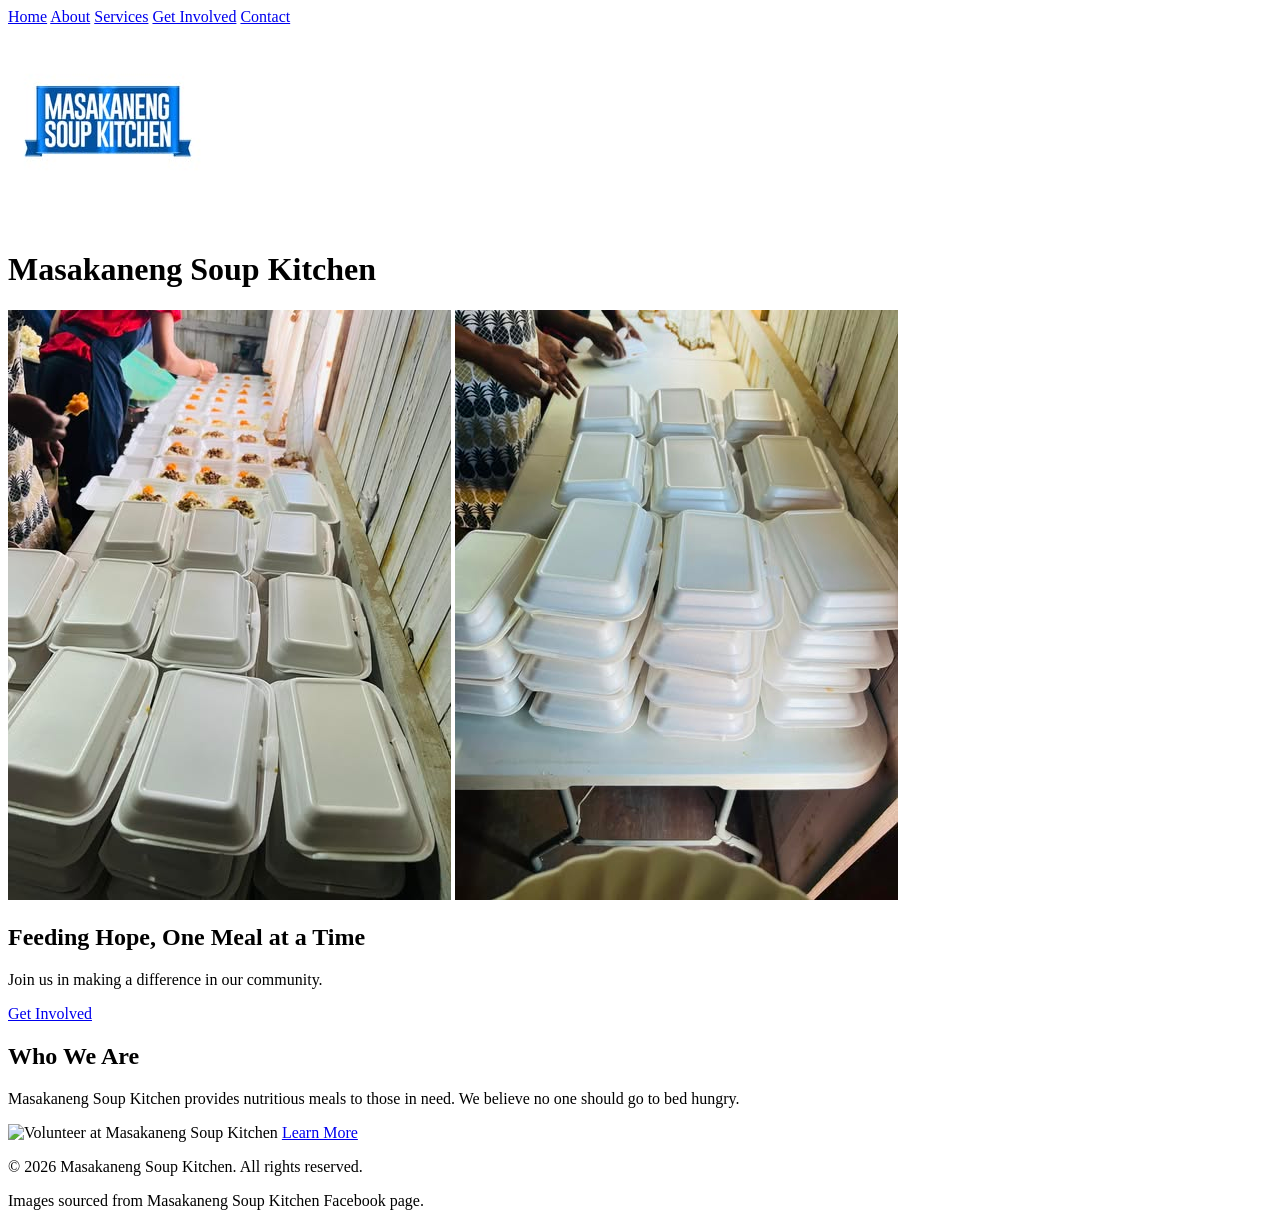
==== index.html @ 369d5b48 "content collection. start of pages" ====
<!doctype html>
<html lang="en">
  <head>
    <meta charset="UTF-8" />
    <meta name="viewport" content="width=device-width, initial-scale=1.0" />
    <title>Masakaneng Soup Kitchen</title>
    <!-- Link to external CSS file -->
    <link rel="stylesheet" href="css/style.css" />
  </head>
  <body>
    <!-- Header & Navigation -->
    <header>
      <nav>
        <a href="index.html">Home</a>
        <a href="about.html">About</a>
        <a href="services.html">Services</a>
        <a href="enquiry.html">Get Involved</a>
        <a href="contact.html">Contact</a>
      </nav>
    </header>

    <div>
      <img src="images/logo.jpg" alt="Masakaneng Soup Kitchen Logo" />
      <h1>Masakaneng Soup Kitchen</h1>
    </div>

    <!-- Hero Section -->
    <section>
      <img
        src="images/hero_1.jpg"
        alt="serving meals at Masakaneng Soup Kitchen"
      />
      <img src="images/hero_2.jpg" alt="volunteers preparing meals" />

      <h2>Feeding Hope, One Meal at a Time</h2>
      <p>Join us in making a difference in our community.</p>
      <a href="enquiry.html">Get Involved</a>
    </section>

    <!-- About Section (Homepage) -->
    <section>
      <h2>Who We Are</h2>
      <p>
        Masakaneng Soup Kitchen provides nutritious meals to those in need. We
        believe no one should go to bed hungry.
      </p>
      <img
        src="images/serving_food.jpg."
        alt="Volunteer at Masakaneng Soup Kitchen"
      />
      <a href="about.html">Learn More</a>
    </section>

    <!-- Footer -->
    <footer>
      <p>&copy; 2026 Masakaneng Soup Kitchen. All rights reserved.</p>
      <p>Images sourced from Masakaneng Soup Kitchen Facebook page.</p>
    </footer>
  </body>
</html>
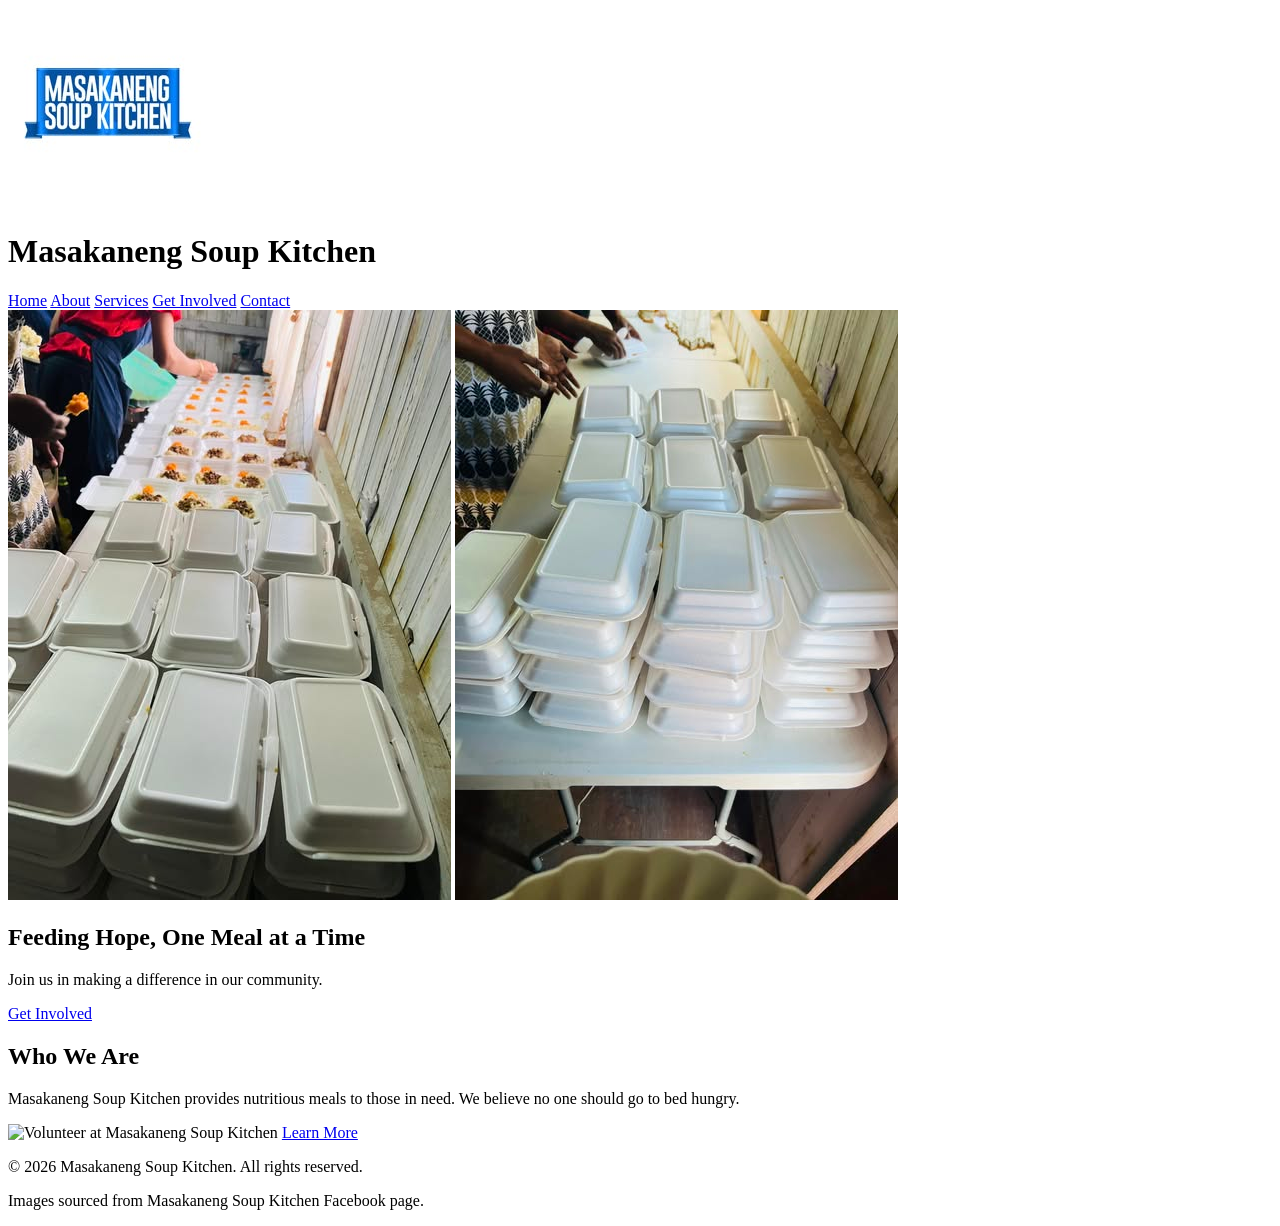
==== commit c7c1f05a: "added content for services page" ====
--- a/index.html
+++ b/index.html
@@ -10,6 +10,10 @@
   <body>
     <!-- Header & Navigation -->
     <header>
+      <div>
+        <img src="images/logo.jpg" alt="Masakaneng Soup Kitchen Logo" />
+        <h1>Masakaneng Soup Kitchen</h1>
+      </div>
       <nav>
         <a href="index.html">Home</a>
         <a href="about.html">About</a>
@@ -18,11 +22,6 @@
         <a href="contact.html">Contact</a>
       </nav>
     </header>
-
-    <div>
-      <img src="images/logo.jpg" alt="Masakaneng Soup Kitchen Logo" />
-      <h1>Masakaneng Soup Kitchen</h1>
-    </div>
 
     <!-- Hero Section -->
     <section>
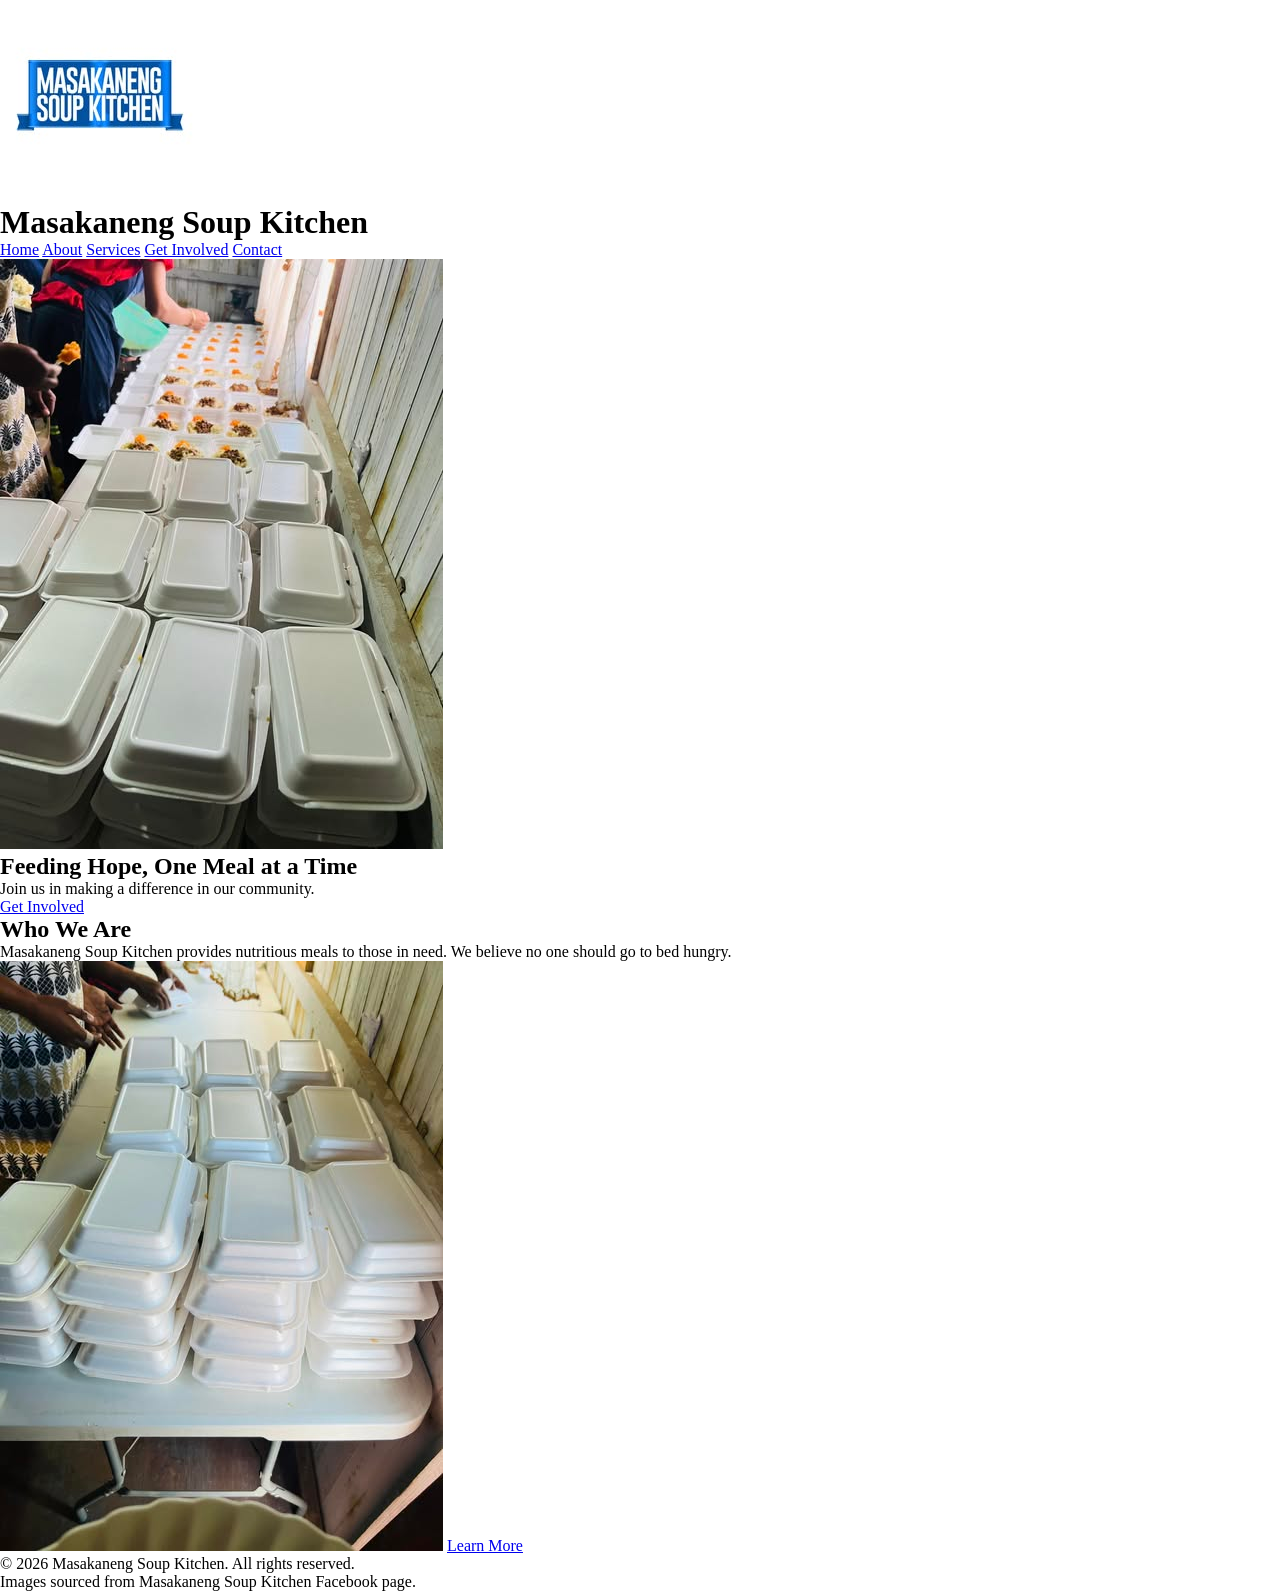
==== commit 9f661734: "Update: Start of css" ====
--- a/index.html
+++ b/index.html
@@ -29,7 +29,6 @@
         src="images/hero_1.jpg"
         alt="serving meals at Masakaneng Soup Kitchen"
       />
-      <img src="images/hero_2.jpg" alt="volunteers preparing meals" />
 
       <h2>Feeding Hope, One Meal at a Time</h2>
       <p>Join us in making a difference in our community.</p>
@@ -43,10 +42,7 @@
         Masakaneng Soup Kitchen provides nutritious meals to those in need. We
         believe no one should go to bed hungry.
       </p>
-      <img
-        src="images/serving_food.jpg."
-        alt="Volunteer at Masakaneng Soup Kitchen"
-      />
+      <img src="images/hero_2.jpg" alt="Volunteer at Masakaneng Soup Kitchen" />
       <a href="about.html">Learn More</a>
     </section>
 
--- a/css/style.css
+++ b/css/style.css
@@ -0,0 +1,11 @@
+/* ---------- 1. CSS RESET ---------- */
+* {
+  margin: 0;
+  padding: 0;
+  box-sizing: border-box;
+}
+
+html {
+  font-size: 100%; /* 1rem = 16px */
+  scroll-behavior: smooth;
+}
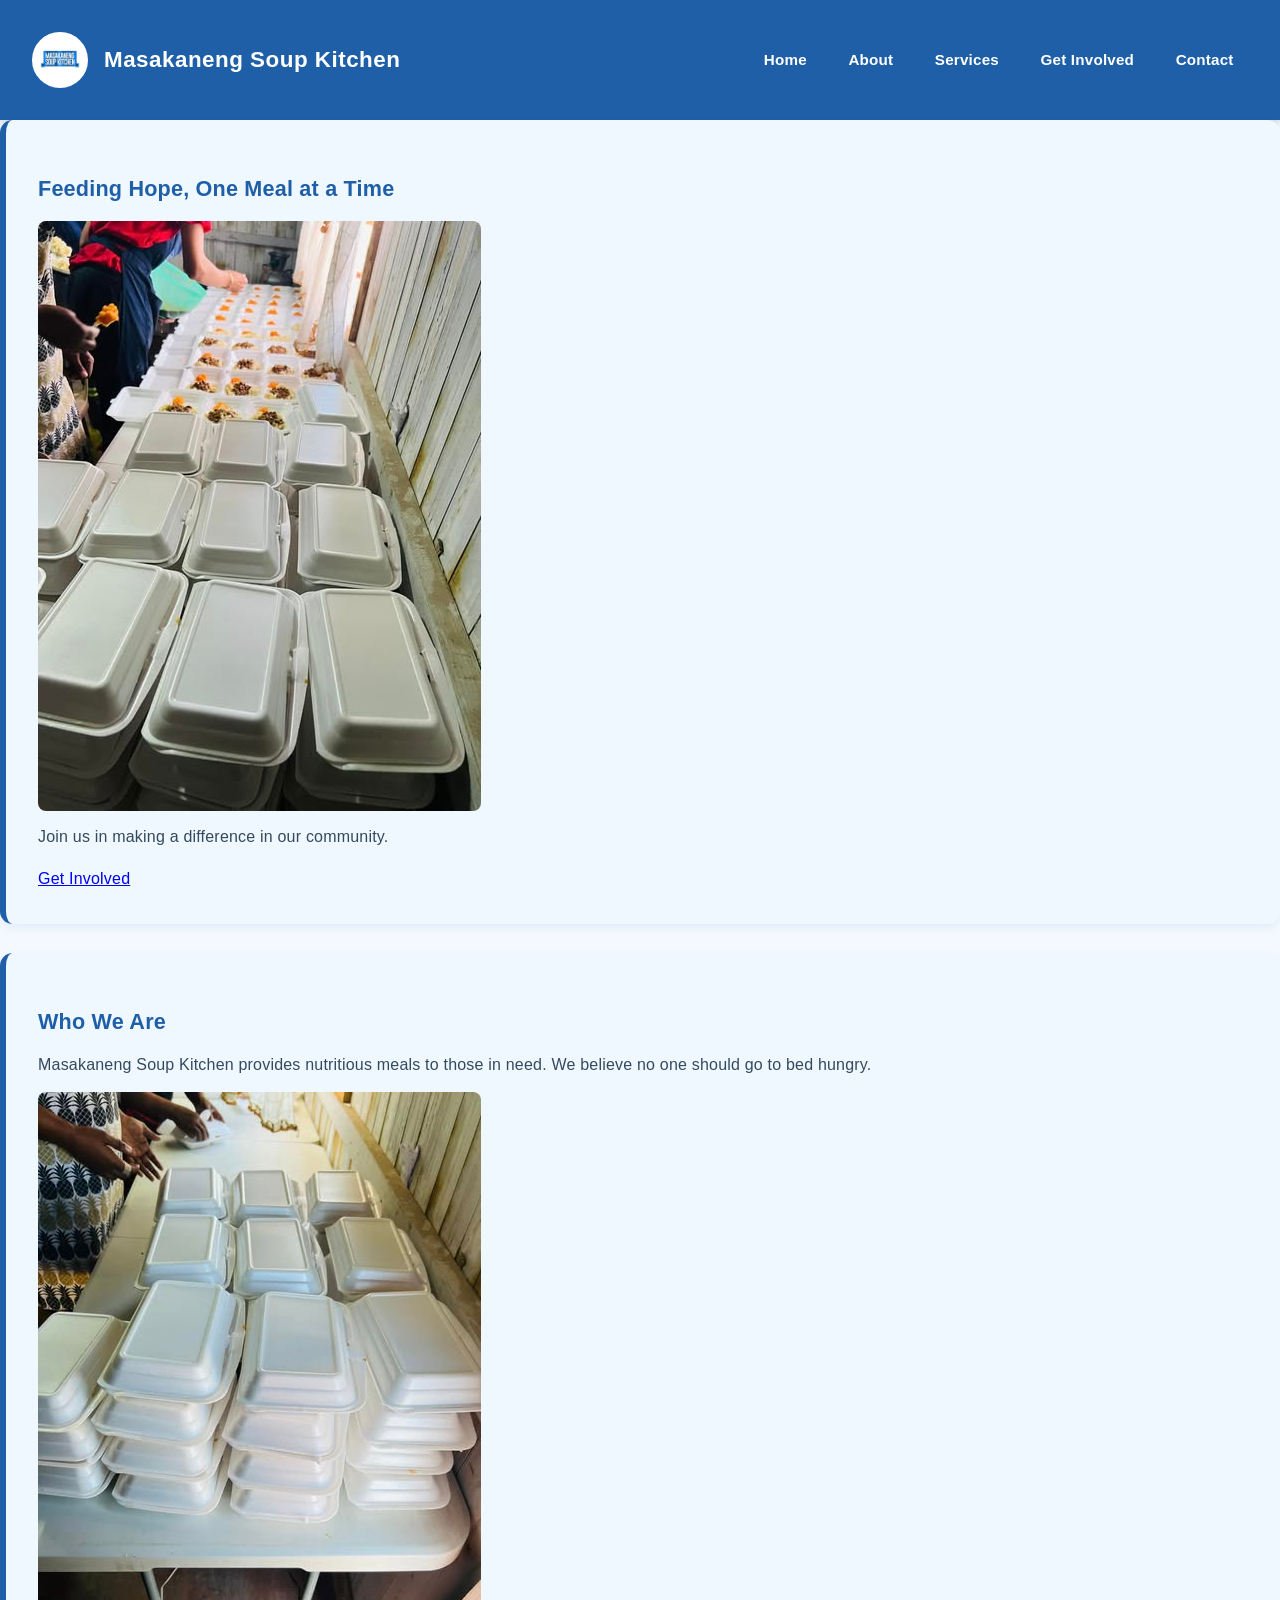
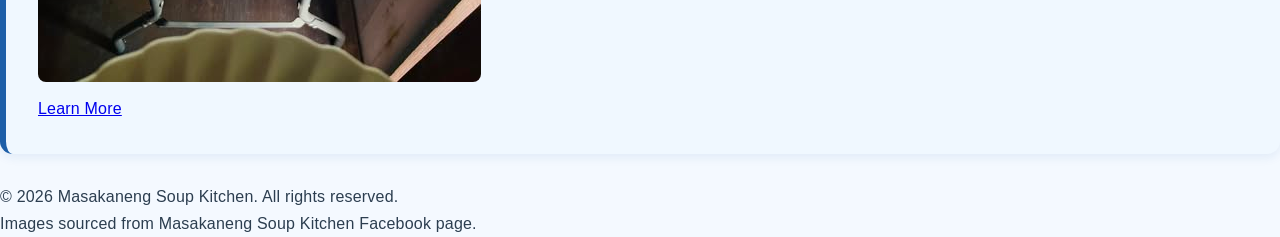
==== commit 9a808541: "Update: Added image responsiveness. edited contact and index pages" ====
--- a/index.html
+++ b/index.html
@@ -25,12 +25,11 @@
 
     <!-- Hero Section -->
     <section>
+      <h2>Feeding Hope, One Meal at a Time</h2>
       <img
         src="images/hero_1.jpg"
         alt="serving meals at Masakaneng Soup Kitchen"
       />
-
-      <h2>Feeding Hope, One Meal at a Time</h2>
       <p>Join us in making a difference in our community.</p>
       <a href="enquiry.html">Get Involved</a>
     </section>
--- a/css/style.css
+++ b/css/style.css
@@ -9,3 +9,150 @@
   font-size: 100%; /* 1rem = 16px */
   scroll-behavior: smooth;
 }
+/* ---------- 2. BASE STYLE (Typography) ---------- */
+body {
+  font-family: "Open Sans", "Segoe UI", Arial, sans-serif;
+  font-size: 1rem;
+  font-weight: 400;
+  line-height: 1.7;
+  letter-spacing: 0.2px;
+  color: #2c3e50;
+  background-color: #f4f9ff;
+  padding: 0;
+}
+/* ---------- 3. HEADER ---------- */
+header {
+  background-color: #1e5fa8;
+  color: #ffffff;
+  padding: 1.2rem 2rem;
+  display: flex;
+  flex-wrap: wrap;
+  justify-content: space-between;
+  align-items: center;
+  box-shadow: 0 3px 8px rgba(0, 0, 0, 0.15);
+}
+header div {
+  display: flex;
+  align-items: center;
+  gap: 1rem;
+}
+
+header img {
+  width: 3.5rem;
+  height: 3.5rem;
+  border-radius: 50%;
+  background-color: #ffffff;
+  padding: 0.2rem;
+  border: 2px solid #ffffff;
+}
+
+header h1 {
+  font-size: 1.4rem;
+  font-weight: 700;
+  letter-spacing: 0.5px;
+}
+/* ---------- 4. NAVIGATION - Flexbox) ---------- */
+nav {
+  display: flex;
+  gap: 0.8rem;
+  flex-wrap: wrap;
+}
+
+nav a {
+  color: #ffffff;
+  text-decoration: none;
+  font-weight: 600;
+  font-size: 0.95rem;
+  padding: 0.5rem 0.9rem;
+  border-radius: 0.4rem;
+  transition:
+    background-color 0.2s ease,
+    transform 0.1s ease;
+}
+
+nav a:hover {
+  background-color: #164a80;
+}
+
+nav a:active {
+  background-color: #0f3559;
+  transform: scale(0.97);
+}
+
+nav a:focus {
+  outline: 2px solid #ffffff;
+  outline-offset: 2px;
+}
+/* ---------- 5. MAIN CONTENT (Grid) ---------- */
+main {
+  max-width: 1100px;
+  margin: 0 auto;
+  padding: 2rem 1rem;
+}
+
+section {
+  background-color: aliceblue;
+  padding: 2rem;
+  margin-bottom: 1.8rem;
+  border-radius: 0.8rem;
+  border-left: 6px solid #1e5fa8;
+  box-shadow: 0 4px 10px rgba(30, 95, 168, 0.08);
+}
+
+section h1 {
+  font-size: 1.8rem;
+  font-weight: 700;
+  color: #1e5fa8;
+  margin-bottom: 0.8rem;
+  letter-spacing: 0.3px;
+}
+
+section h2 {
+  font-size: 1.35rem;
+  font-weight: 600;
+  color: #1e5fa8;
+  margin: 1.2rem 0 0.6rem;
+}
+
+section p {
+  margin-bottom: 0.9rem;
+  color: #34495e;
+  font-size: 1rem;
+}
+/* ---------- 6. IMAGES (Responsive) ---------- */
+img {
+  max-width: 100%;
+  height: auto;
+  display: block;
+  border-radius: 0.5rem;
+  margin: 0.8rem 0;
+}
+
+/* Hero images side by side on desktop */
+.hero-images {
+  display: grid;
+  grid-template-columns: repeat(2, 1fr);
+  gap: 1rem;
+  margin-bottom: 1rem;
+}
+
+/* Team / feature images in a grid */
+.image-grid {
+  display: grid;
+  grid-template-columns: repeat(auto-fit, minmax(220px, 1fr));
+  gap: 1rem;
+  margin-top: 1rem;
+}
+/* ---------- 7. LISTS ---------- */
+ul {
+  margin: 0.8rem 0 1rem 1.5rem;
+}
+
+ul li {
+  margin-bottom: 0.4rem;
+  font-size: 1rem;
+}
+
+ul li strong {
+  color: #1e5fa8;
+}
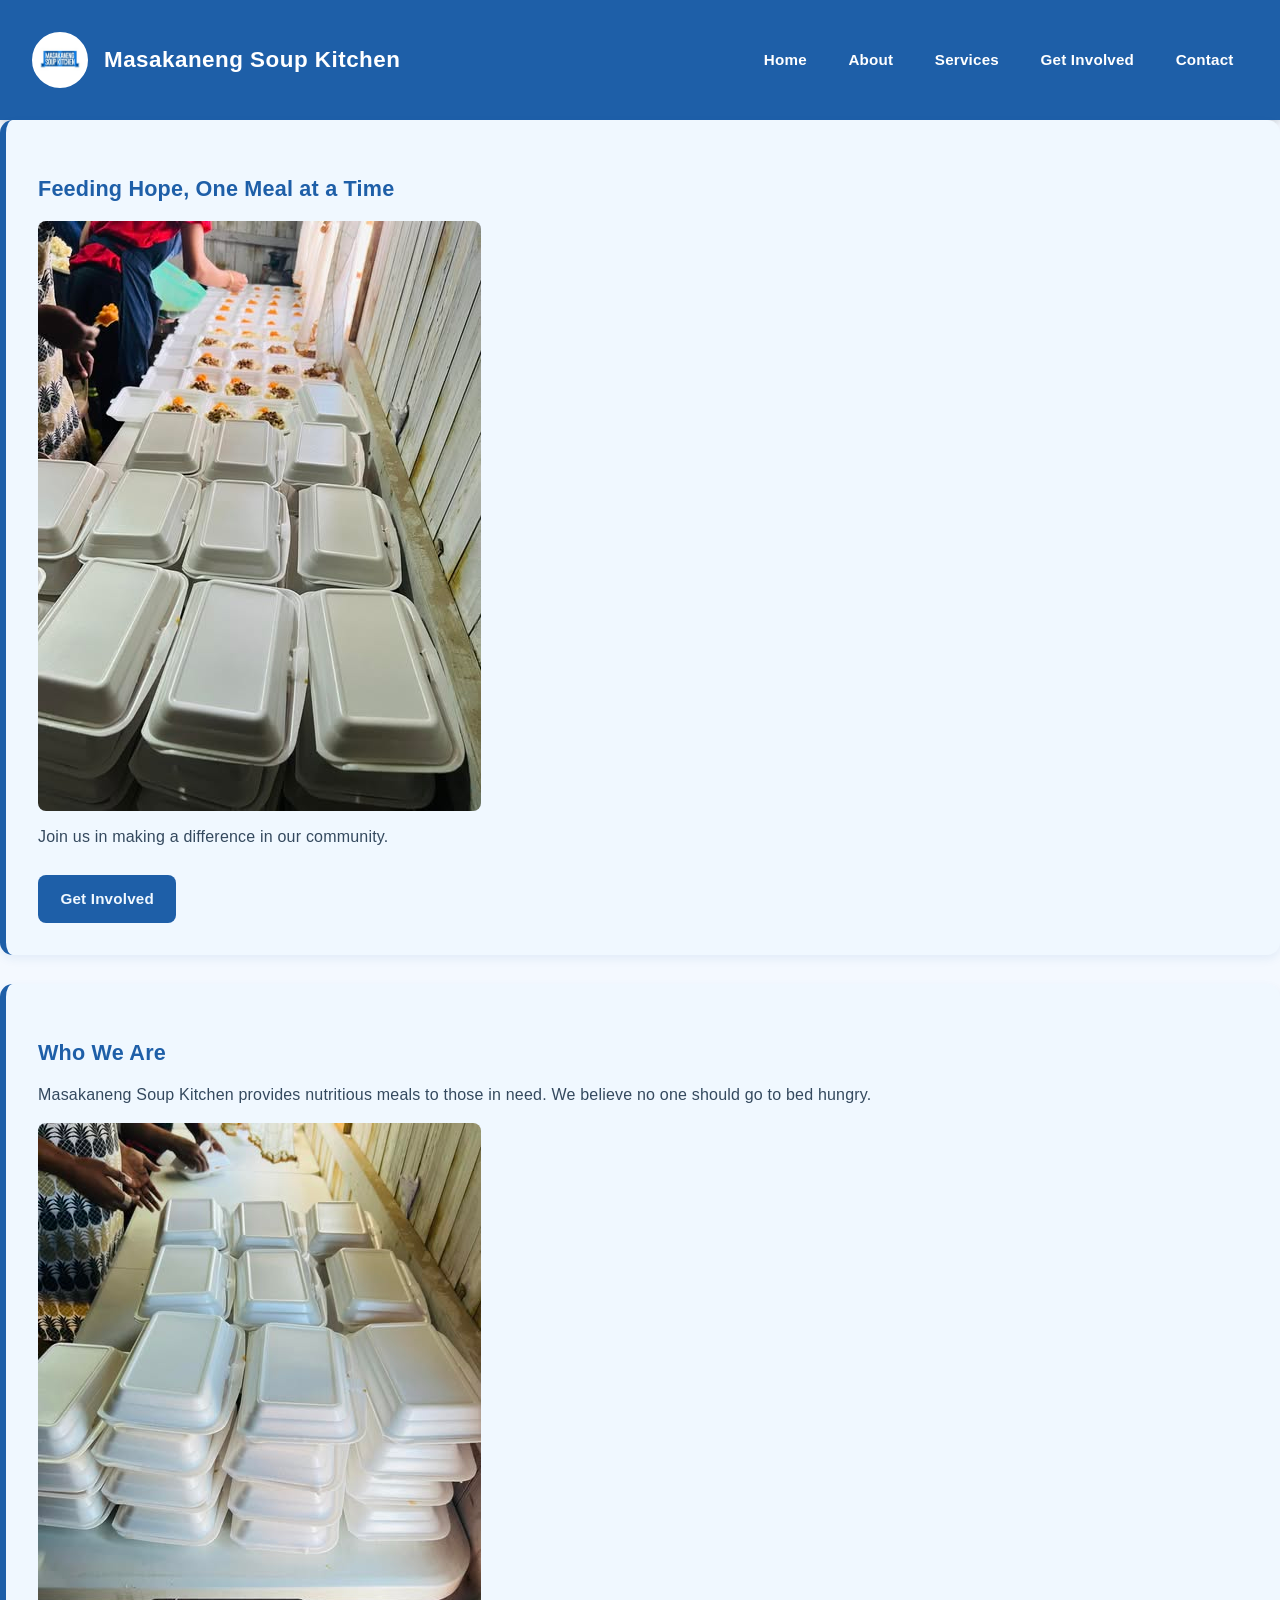
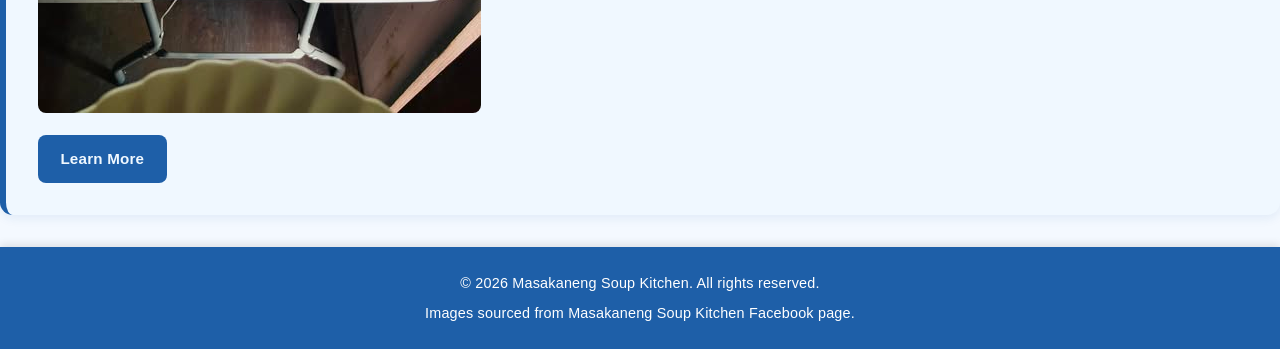
==== commit 34937aac: "Update: Added SEO tags" ====
--- a/index.html
+++ b/index.html
@@ -3,7 +3,15 @@
   <head>
     <meta charset="UTF-8" />
     <meta name="viewport" content="width=device-width, initial-scale=1.0" />
-    <title>Masakaneng Soup Kitchen</title>
+    <title>Masakaneng Soup Kitchen | Feeding Hope in Seshego</title>
+    <meta
+      name="description"
+      content="Masakaneng Soup Kitchen provides nutritious meals to vulnerable individuals and families in Seshego. Join us in making a difference."
+    />
+    <meta
+      name="keywords"
+      content="soup kitchen, Masakaneng, Seshego, donate food, volunteer, community outreach, Polokwane"
+    />
     <!-- Link to external CSS file -->
     <link rel="stylesheet" href="css/style.css" />
   </head>
--- a/css/style.css
+++ b/css/style.css
@@ -156,3 +156,267 @@
 ul li strong {
   color: #1e5fa8;
 }
+/* ---------- 8. BUTTONS & LINKS (Pseudo-classes) ---------- */
+.btn,
+section a {
+  display: inline-block;
+  background-color: #1e5fa8;
+  color: aliceblue;
+  padding: 0.7rem 1.4rem;
+  text-decoration: none;
+  border-radius: 0.5rem;
+  font-weight: 600;
+  font-size: 0.95rem;
+  margin-top: 0.6rem;
+  transition:
+    background-color 0.2s ease,
+    transform 0.1s ease;
+}
+
+.btn:hover,
+section a:hover {
+  background-color: #164a80;
+}
+
+.btn:active,
+section a:active {
+  transform: scale(0.97);
+  background-color: #0f3559;
+}
+
+.btn:focus,
+section a:focus {
+  outline: 2px solid #1e5fa8;
+  outline-offset: 3px;
+}
+/* ---------- 9. FORMS ---------- */
+form {
+  display: flex;
+  flex-direction: column;
+  gap: 1rem;
+  max-width: 480px;
+  margin-top: 1rem;
+}
+
+form label {
+  font-weight: 600;
+  font-size: 0.95rem;
+  color: #1e5fa8;
+}
+
+form input,
+form select,
+form textarea {
+  padding: 0.7rem;
+  border: 1px solid #b7d3ef;
+  border-radius: 0.4rem;
+  font-size: 1rem;
+  font-family: inherit;
+  background-color: #ffffff;
+}
+
+form input:focus,
+form select:focus,
+form textarea:focus {
+  outline: none;
+  border-color: #1e5fa8;
+  box-shadow: 0 0 0 3px rgba(30, 95, 168, 0.15);
+}
+
+form button {
+  background-color: #1e5fa8;
+  color: #ffffff;
+  padding: 0.8rem;
+  border: none;
+  border-radius: 0.4rem;
+  font-size: 1rem;
+  font-weight: 600;
+  cursor: pointer;
+  transition:
+    background-color 0.2s ease,
+    transform 0.1s ease;
+}
+
+form button:hover {
+  background-color: #164a80;
+}
+
+form button:active {
+  transform: scale(0.97);
+}
+/* ---------- 10. CONTACT INFO (Grid) ---------- */
+.contact-info {
+  display: grid;
+  grid-template-columns: repeat(auto-fit, minmax(200px, 1fr));
+  gap: 1.2rem;
+  margin-top: 1rem;
+}
+
+.contact-info div {
+  background-color: #f4f9ff;
+  padding: 1.2rem;
+  border-radius: 0.6rem;
+  border: 1px solid #d6e6f7;
+  box-shadow: 0 2px 5px rgba(30, 95, 168, 0.06);
+}
+
+.contact-info h2 {
+  font-size: 1.05rem;
+  margin-bottom: 0.4rem;
+}
+/* ---------- 11. FOOTER ---------- */
+footer {
+  background-color: #1e5fa8;
+  color: #ffffff;
+  text-align: center;
+  padding: 1.2rem;
+  font-size: 0.9rem;
+  margin-top: 2rem;
+  box-shadow: 0 -3px 8px rgba(0, 0, 0, 0.1);
+}
+
+footer p {
+  margin: 0.3rem 0;
+  color: #ffffff;
+}
+/*  12. RESPONSIVE DESIGN  */
+
+/* Tablet And Mobile */
+@media (max-width: 768px) {
+  header {
+    flex-direction: column;
+    text-align: center;
+    gap: 0.8rem;
+    padding: 1rem;
+  }
+
+  nav {
+    justify-content: center;
+  }
+
+  section {
+    padding: 1.5rem;
+  }
+
+  section h1 {
+    font-size: 1.5rem;
+  }
+
+  section h2 {
+    font-size: 1.2rem;
+  }
+
+  .hero-images {
+    grid-template-columns: 1fr;
+  }
+}
+/* ---------- 13. SEARCH BAR ---------- */
+.search-container {
+  display: flex;
+  justify-content: center;
+  margin: 20px 0;
+}
+
+#serviceSearch {
+  width: 100%;
+  max-width: 500px; /* Keeps it from getting too wide on desktop */
+  padding: 12px 20px;
+  font-size: 1rem;
+  font-family: inherit;
+  color: #2c3e50;
+  background-color: #ffffff;
+  border: 2px solid #b7d3ef;
+  border-radius: 50px; /* Gives it nice rounded edges */
+  outline: none;
+  transition: all 0.3s ease;
+  box-shadow: 0 2px 5px rgba(0, 0, 0, 0.05);
+}
+
+/* What happens when the user clicks inside the search bar */
+#serviceSearch:focus {
+  border-color: #1e5fa8;
+  box-shadow: 0 4px 10px rgba(30, 95, 168, 0.2);
+}
+
+/* Placeholder text color */
+#serviceSearch::placeholder {
+  color: #8fa8c1;
+}
+/* ---------- 14. IMAGE LIGHTBOX ---------- */
+.lightbox {
+  display: none; /* Hidden by default */
+  position: fixed;
+  z-index: 2000; /* On top of everything */
+  left: 0;
+  top: 0;
+  width: 100%;
+  height: 100%;
+  background-color: rgba(0, 0, 0, 0.85); /* Dark background */
+  justify-content: center;
+  align-items: center;
+}
+
+/* When JS adds this class, it shows up */
+.lightbox.active {
+  display: flex;
+}
+
+.lightbox-content {
+  max-width: 90%;
+  max-height: 85%;
+  border-radius: 10px;
+  box-shadow: 0 5px 25px rgba(0, 0, 0, 0.5);
+  animation: zoomIn 0.3s ease;
+}
+
+/* The close (X) button */
+.close-lightbox {
+  position: absolute;
+  top: 20px;
+  right: 40px;
+  color: white;
+  font-size: 40px;
+  font-weight: bold;
+  cursor: pointer;
+  transition: color 0.3s;
+}
+
+.close-lightbox:hover {
+  color: #ff2d95; /* Changes color on hover */
+}
+
+/* Smooth zoom animation */
+@keyframes zoomIn {
+  from {
+    transform: scale(0.8);
+    opacity: 0;
+  }
+  to {
+    transform: scale(1);
+    opacity: 1;
+  }
+}
+
+/* ---------- 15. FORM RESULT MESSAGE ---------- */
+.form-result {
+  margin-top: 20px;
+  padding: 15px;
+  border-radius: 8px;
+  font-weight: bold;
+  display: none; /* Hidden until JS reveals it */
+  text-align: center;
+}
+
+.form-result.success {
+  display: block;
+  background-color: #d4edda;
+  color: #155724;
+  border: 1px solid #c3e6cb;
+}
+
+.form-result.error {
+  display: block;
+  background-color: #f8d7da;
+  color: #721c24;
+  border: 1px solid #f5c6cb;
+}
